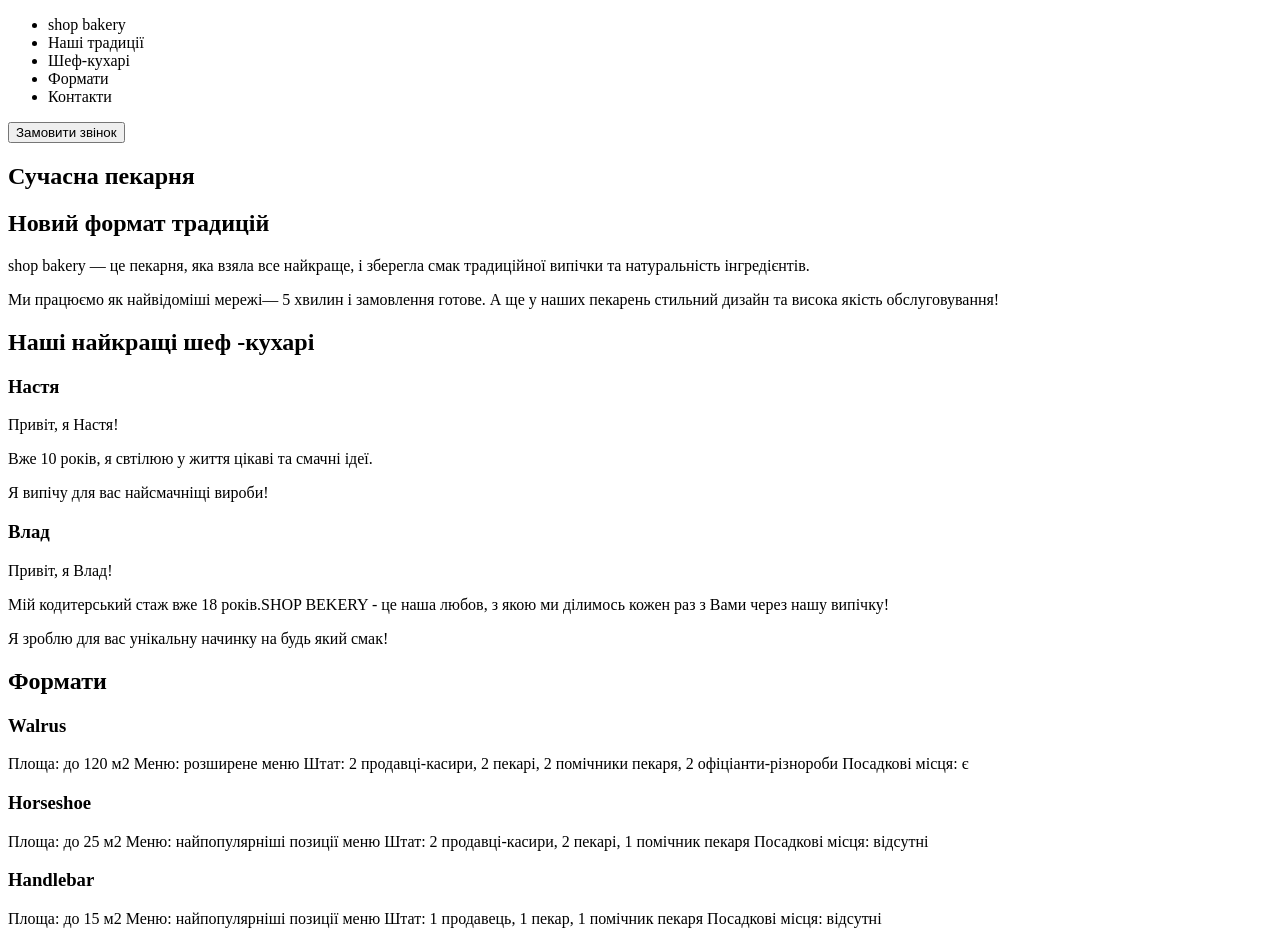
==== index.html @ a70827a6 "Merge pull request #1 from IvanAlexeivich/add_semant_tags add semant tegs and text" ====
<!DOCTYPE html>
<html lang="uk">
<head>
    <meta charset="UTF-8">
    <meta name="viewport" content="width=device-width, initial-scale=1.0">
    <link rel="stylesheet" href="./css/style.css">
    <title>Сучасна пекарня</title>
</head>
<body>
    <header>
        <nav>
            <ul>
                <li>shop bakery</li>
                <li>Наші традиції</li>
                <li>Шеф-кухарі</li>
                <li>Формати</li>
                <li>Контакти</li>
            </ul>
            <!-- logo and menu -->
        </nav>
        <button>Замовити звінок</button>
        <!-- button -->
    </header>
    <main>
        <section>
            <h1>Сучасна пекарня</h1>
        </section>
        <section>
            <h2>Новий формат традицій</h2>
            <p><span>shop bakery</span> — це пекарня, яка взяла все найкраще, і зберегла смак традиційної випічки та натуральність інгредієнтів.</p>
            <p>Ми працюємо як найвідоміші мережі— 
                <span>5 хвилин і замовлення готове</span>. 
                А ще у наших пекарень стильний дизайн 
                та висока якість обслуговування!</p>
        </section>
        <section>
            <h2>Наші найкращі 
                шеф -кухарі</h2>
            <article>
                <h3>Настя</h3>
                <p>
                    Привіт, я Настя!
                </p>
                <p>
                    Вже 10 років, я свтілюю у життя цікаві та смачні ідеї.
                </p>
                <p>
                    Я випічу для вас найсмачніщі вироби!
                </p>
        </article>
        <article>
                <h3>Влад</h3>
                <p>
                    Привіт, я Влад!
                </p>
                <p>
                    Мій кодитерський стаж вже 18 років.SHOP BEKERY - це наша любов, з якою ми ділимось кожен раз з Вами через нашу випічку!
                </p>
                <p>
                    Я зроблю для вас унікальну начинку на будь який смак!
                </p>
        </article>
    </section>
        <section>
            <h2>Формати</h2>
            <article>
                <h3>Walrus</h3>
                <p>
                    Площа: до 120 м2
                    Меню: розширене меню 
                    Штат: 2 продавці-касири, 2 пекарі, 2 помічники пекаря, 2 офіціанти-різнороби
                    Посадкові місця: є
                </p>
        </article>
        <article>
                <h3>Horseshoe</h3>
                <p>
                    Площа: до 25 м2
                    Меню: найпопулярніші позиції меню
                    Штат: 2 продавці-касири, 2 пекарі, 1 помічник пекаря
                    Посадкові місця: відсутні
                </p>
        </article>
        <article>
                <h3>Handlebar</h3>
                <p>
                    Площа: до 15 м2
                    Меню: найпопулярніші позиції меню 
                    Штат: 1 продавець, 1 пекар, 1 помічник пекаря
                    Посадкові місця: відсутні
                </p>
        </article>
    </section>
        <section></section>
    </main>
    <footer>

    </footer>
</body>
</html>
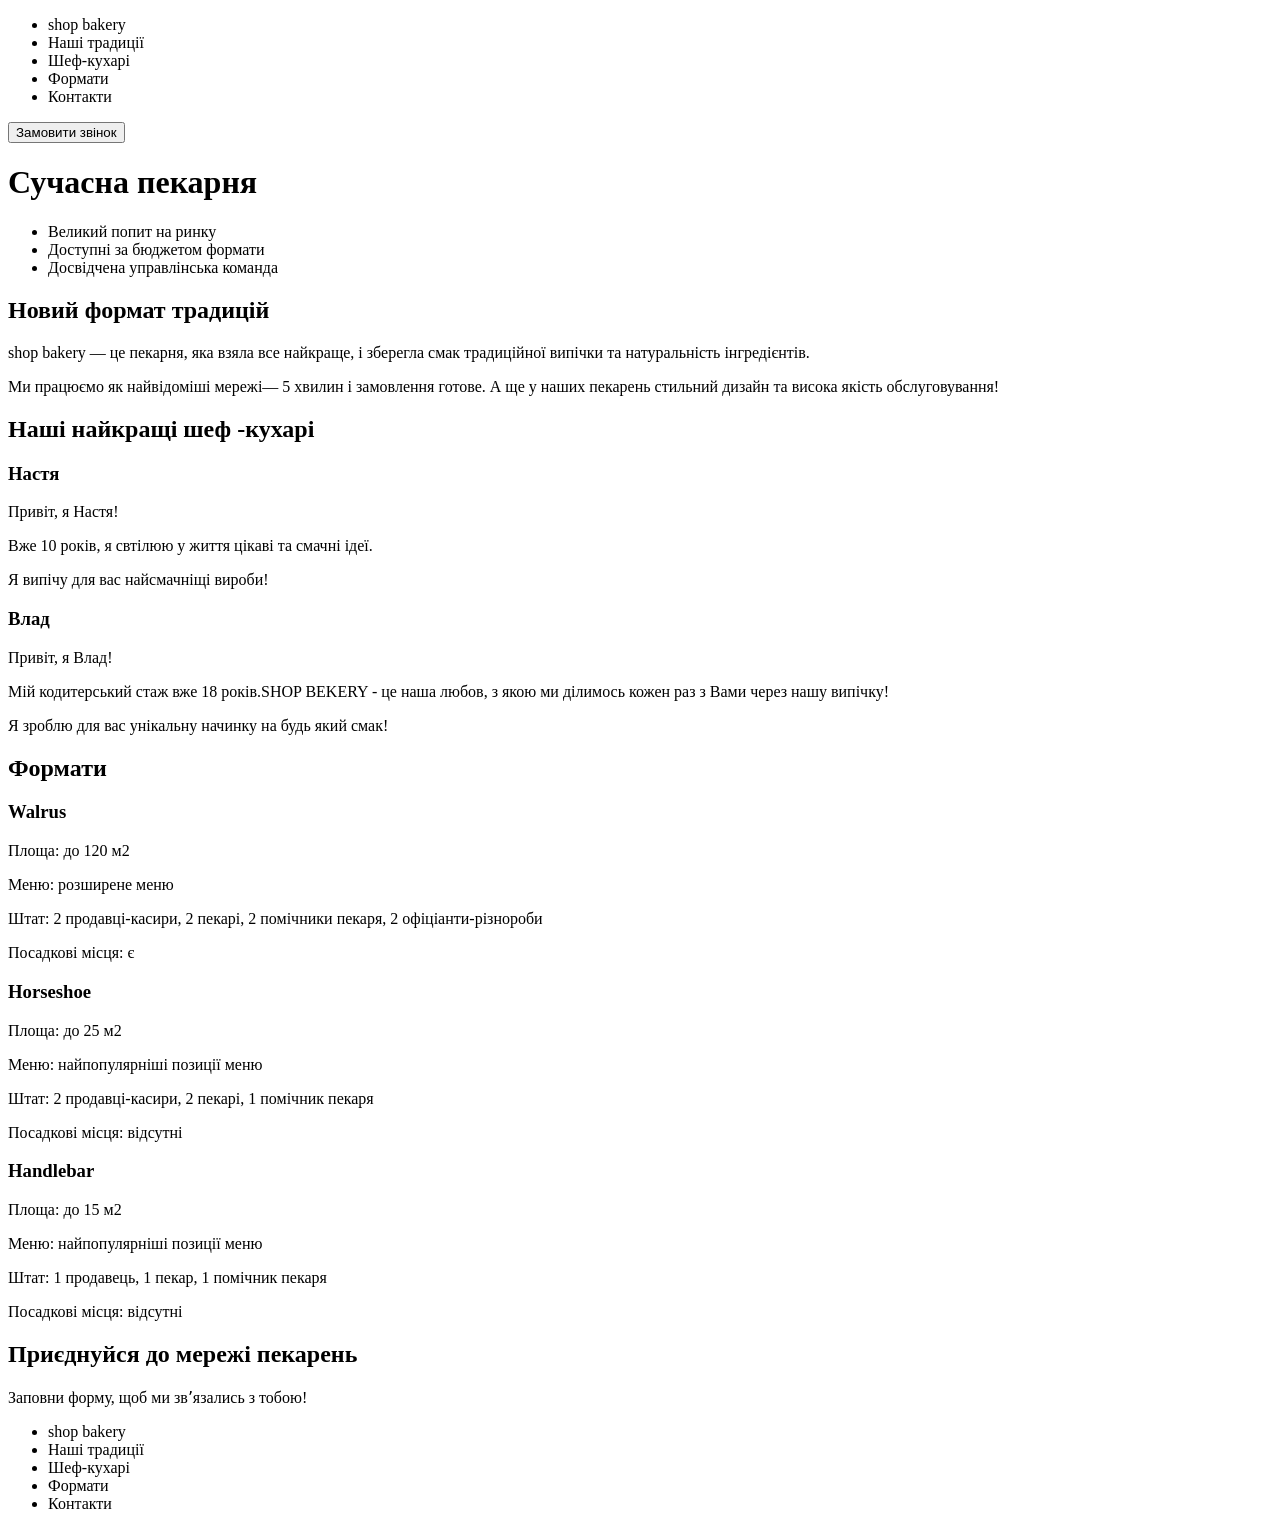
==== commit f2088425: "add new text" ====
--- a/index.html
+++ b/index.html
@@ -20,12 +20,15 @@
         </nav>
         <button>Замовити звінок</button>
         <!-- button -->
+        <h1>Сучасна пекарня</h1>
     </header>
     <main>
         <section>
-            <h1>Сучасна пекарня</h1>
-        </section>
-        <section>
+            <ul>
+                <li>Великий попит на ринку </li>
+                <li>Доступні за бюджетом формати</li>
+                <li>Досвідчена управлінська команда</li>
+            </ul>
             <h2>Новий формат традицій</h2>
             <p><span>shop bakery</span> — це пекарня, яка взяла все найкраще, і зберегла смак традиційної випічки та натуральність інгредієнтів.</p>
             <p>Ми працюємо як найвідоміші мережі— 
@@ -35,7 +38,7 @@
         </section>
         <section>
             <h2>Наші найкращі 
-                шеф -кухарі</h2>
+            <span> шеф -кухарі</span></h2>
             <article>
                 <h3>Настя</h3>
                 <p>
@@ -65,36 +68,44 @@
             <h2>Формати</h2>
             <article>
                 <h3>Walrus</h3>
-                <p>
-                    Площа: до 120 м2
-                    Меню: розширене меню 
-                    Штат: 2 продавці-касири, 2 пекарі, 2 помічники пекаря, 2 офіціанти-різнороби
-                    Посадкові місця: є
-                </p>
+                <p>Площа: до 120 м2</p>
+                <p>Меню: розширене меню </p>
+                <p>Штат: 2 продавці-касири, 2 пекарі, 2 помічники пекаря, 2 офіціанти-різнороби</p>
+                <p>Посадкові місця: є</p>
         </article>
         <article>
                 <h3>Horseshoe</h3>
-                <p>
-                    Площа: до 25 м2
-                    Меню: найпопулярніші позиції меню
-                    Штат: 2 продавці-касири, 2 пекарі, 1 помічник пекаря
-                    Посадкові місця: відсутні
-                </p>
+                <p>Площа: до 25 м2</p>
+                <p>Меню: найпопулярніші позиції меню</p>
+                <p>Штат: 2 продавці-касири, 2 пекарі, 1 помічник пекаря</p>
+                <p>Посадкові місця: відсутні</p>
         </article>
         <article>
                 <h3>Handlebar</h3>
-                <p>
-                    Площа: до 15 м2
-                    Меню: найпопулярніші позиції меню 
-                    Штат: 1 продавець, 1 пекар, 1 помічник пекаря
-                    Посадкові місця: відсутні
-                </p>
+                <p>Площа: до 15 м2</p>
+                <p>Меню: найпопулярніші позиції меню</p>
+                <p>Штат: 1 продавець, 1 пекар, 1 помічник пекаря</p>
+                <p>Посадкові місця: відсутні</p>
         </article>
     </section>
-        <section></section>
+        <section>
+            <h2>Приєднуйся до 
+                мережі пекарень </h2>
+                <p>Заповни форму, щоб ми звʼязались з тобою!</p>
+                
+        </section>
     </main>
     <footer>
-
+        <nav>
+            <ul>
+                <li>shop bakery</li>
+                <li>Наші традиції</li>
+                <li>Шеф-кухарі</li>
+                <li>Формати</li>
+                <li>Контакти</li>
+            </ul>
+            <!-- logo and menu -->
+        </nav>
     </footer>
 </body>
 </html>
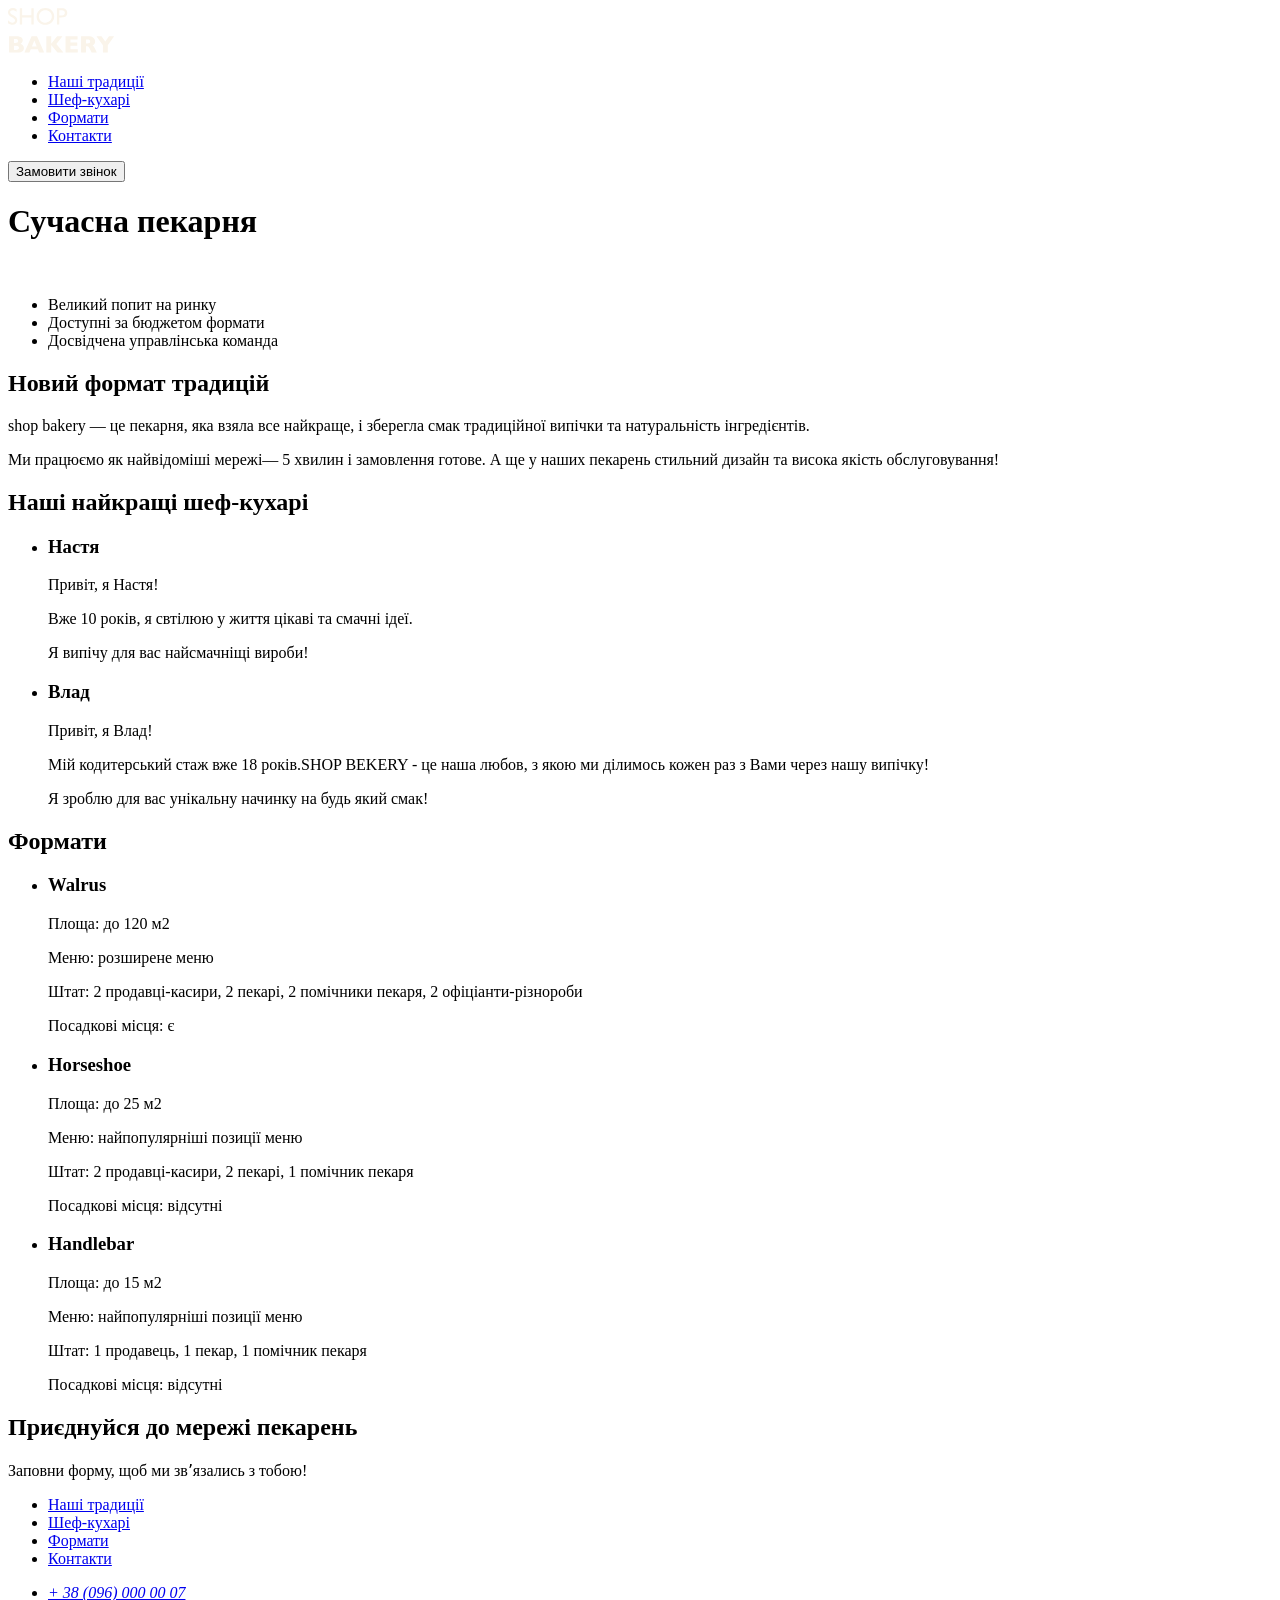
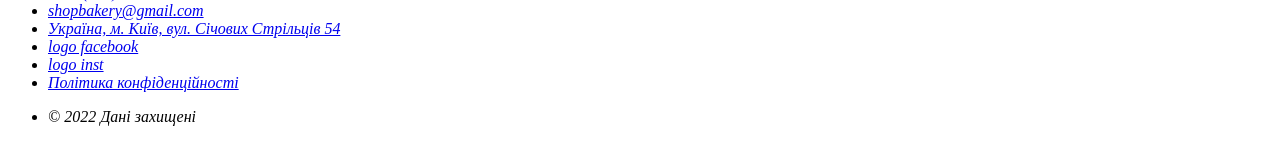
==== commit 2c3274ab: "fix_text" ====
--- a/index.html
+++ b/index.html
@@ -8,21 +8,29 @@
 </head>
 <body>
     <header>
+        <!--1. добавить файлы в гит (git add ...)
+        2. закомитить
+        3. отослать на гитхаб
+        4. сделть  pullrequest
+        5. скачать измененную ветку на main-->
+        <!--logo-->
+        <a href="#"><img src="./img/logo (3).svg" alt=""></a>
         <nav>
+            <!--menu-->
             <ul>
-                <li>shop bakery</li>
-                <li>Наші традиції</li>
-                <li>Шеф-кухарі</li>
-                <li>Формати</li>
-                <li>Контакти</li>
+                <li> <a href="#">Наші традиції</a></li>
+                <li> <a href="#">Шеф-кухарі</a></li>
+                <li> <a href="#">Формати</a></li>
+                <li> <a href="#">Контакти</a></li>
             </ul>
-            <!-- logo and menu -->
         </nav>
-        <button>Замовити звінок</button>
         <!-- button -->
+         <!-- type = "submit|button" -->
+        <button type="button">Замовити звінок</button>
         <h1>Сучасна пекарня</h1>
     </header>
     <main>
+        <img src="./img/image 1559.svg" alt="">
         <section>
             <ul>
                 <li>Великий попит на ринку </li>
@@ -38,55 +46,68 @@
         </section>
         <section>
             <h2>Наші найкращі 
-            <span> шеф -кухарі</span></h2>
-            <article>
-                <h3>Настя</h3>
-                <p>
-                    Привіт, я Настя!
-                </p>
-                <p>
-                    Вже 10 років, я свтілюю у життя цікаві та смачні ідеї.
-                </p>
-                <p>
-                    Я випічу для вас найсмачніщі вироби!
-                </p>
-        </article>
-        <article>
-                <h3>Влад</h3>
-                <p>
-                    Привіт, я Влад!
-                </p>
-                <p>
-                    Мій кодитерський стаж вже 18 років.SHOP BEKERY - це наша любов, з якою ми ділимось кожен раз з Вами через нашу випічку!
-                </p>
-                <p>
-                    Я зроблю для вас унікальну начинку на будь який смак!
-                </p>
-        </article>
+            <span> шеф-кухарі</span></h2>
+            <ul>
+                <li><article>
+                    <h3>Настя</h3>
+                    <p>
+                        Привіт, я Настя!
+                    </p>
+                    <p>
+                        Вже 10 років, я свтілюю у життя цікаві та смачні ідеї.
+                    </p>
+                    <p>
+                        Я випічу для вас найсмачніщі вироби!
+                    </p>
+            </article>
+        </li>
+                <li>
+                    <article>
+                    <h3>Влад</h3>
+                    <p>
+                        Привіт, я Влад!
+                    </p>
+                    <p>
+                        Мій кодитерський стаж вже 18 років.SHOP BEKERY - це наша любов, з якою ми ділимось кожен раз з Вами через нашу випічку!
+                    </p>
+                    <p>
+                        Я зроблю для вас унікальну начинку на будь який смак!
+                    </p>
+            </article>
+        </li>
+            </ul>
     </section>
         <section>
             <h2>Формати</h2>
-            <article>
-                <h3>Walrus</h3>
-                <p>Площа: до 120 м2</p>
-                <p>Меню: розширене меню </p>
-                <p>Штат: 2 продавці-касири, 2 пекарі, 2 помічники пекаря, 2 офіціанти-різнороби</p>
-                <p>Посадкові місця: є</p>
-        </article>
-        <article>
-                <h3>Horseshoe</h3>
-                <p>Площа: до 25 м2</p>
-                <p>Меню: найпопулярніші позиції меню</p>
-                <p>Штат: 2 продавці-касири, 2 пекарі, 1 помічник пекаря</p>
-                <p>Посадкові місця: відсутні</p>
-        </article>
-        <article>
-                <h3>Handlebar</h3>
-                <p>Площа: до 15 м2</p>
-                <p>Меню: найпопулярніші позиції меню</p>
-                <p>Штат: 1 продавець, 1 пекар, 1 помічник пекаря</p>
-                <p>Посадкові місця: відсутні</p>
-        </article>
+            <ul>
+                <li>
+                    <article>
+                    <h3>Walrus</h3>
+                    <p>Площа: до 120 м2</p>
+                    <p>Меню: розширене меню </p>
+                    <p>Штат: 2 продавці-касири, 2 пекарі, 2 помічники пекаря, 2 офіціанти-різнороби</p>
+                    <p>Посадкові місця: є</p>
+            </article>
+        </li>
+                <li>
+                    <article>
+                    <h3>Horseshoe</h3>
+                    <p>Площа: до 25 м2</p>
+                    <p>Меню: найпопулярніші позиції меню</p>
+                    <p>Штат: 2 продавці-касири, 2 пекарі, 1 помічник пекаря</p>
+                    <p>Посадкові місця: відсутні</p>
+            </article>
+        </li>
+                <li>
+                    <article>
+                    <h3>Handlebar</h3>
+                    <p>Площа: до 15 м2</p>
+                    <p>Меню: найпопулярніші позиції меню</p>
+                    <p>Штат: 1 продавець, 1 пекар, 1 помічник пекаря</p>
+                    <p>Посадкові місця: відсутні</p>
+            </article>
+        </li>
+            </ul>
     </section>
         <section>
             <h2>Приєднуйся до 
@@ -98,14 +119,24 @@
     <footer>
         <nav>
             <ul>
-                <li>shop bakery</li>
-                <li>Наші традиції</li>
-                <li>Шеф-кухарі</li>
-                <li>Формати</li>
-                <li>Контакти</li>
+                <li> <a href="#">Наші традиції</a></li>
+                <li> <a href="#">Шеф-кухарі</a></li>
+                <li> <a href="#">Формати</a></li>
+                <li> <a href="#">Контакти</a></li>
             </ul>
-            <!-- logo and menu -->
         </nav>
+        <address>
+            <ul>
+                <li><a href="tel:+380960000007">+ 38 (096) 000 00 07</a></li>
+                <li><a href="mailto:shopbakery@gmail.com">shopbakery@gmail.com</a></li>
+                <li><a href="https://maps.app.goo.gl/h63m5sWu2sTMr6Gr7" target="_blank">Україна, м. Київ, 
+                    вул. Січових Стрільців 54</a></li>
+                    <li><a href="#">logo facebook</a></li>
+                    <li><a href="#">logo inst</a></li>
+                    <li><a href="#" target="_blank">Політика конфіденційності</a></li>
+                    <li><p>&copy; 2022 Дані захищені</p></li>
+            </ul>
+        </address>
     </footer>
 </body>
 </html>
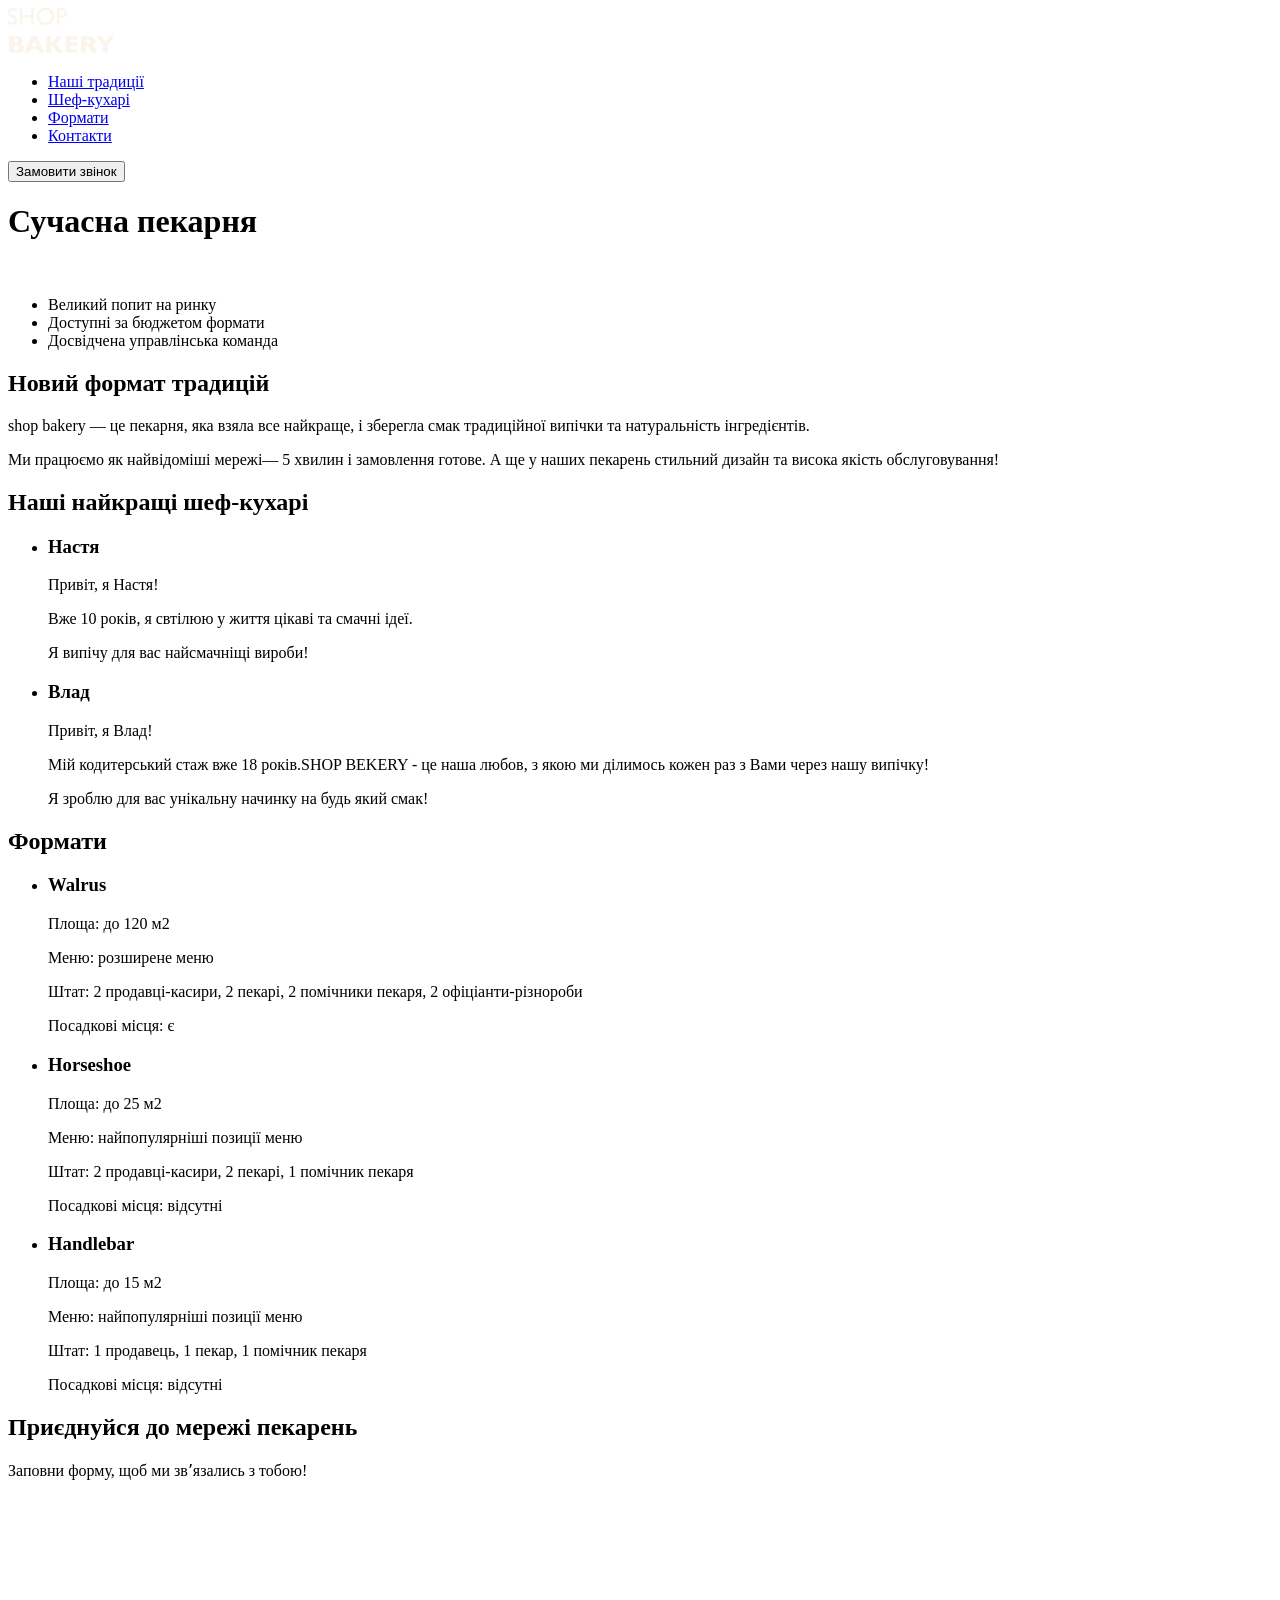
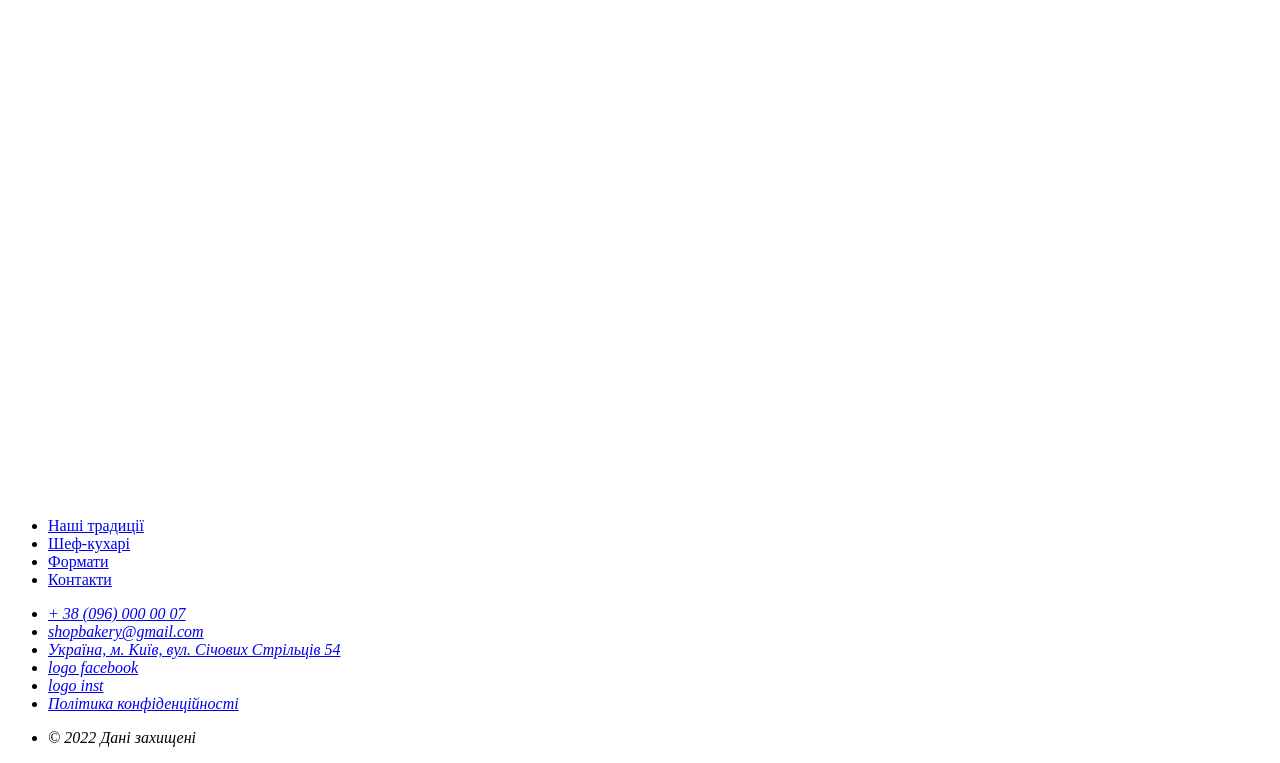
==== commit 25d516f6: "add-links" ====
--- a/index.html
+++ b/index.html
@@ -14,14 +14,14 @@
         4. сделть  pullrequest
         5. скачать измененную ветку на main-->
         <!--logo-->
-        <a href="#"><img src="./img/logo (3).svg" alt=""></a>
+        <a href="./index.html"><img src="./img/logo (3).svg" alt="logo"></a>
         <nav>
             <!--menu-->
             <ul>
-                <li> <a href="#">Наші традиції</a></li>
-                <li> <a href="#">Шеф-кухарі</a></li>
-                <li> <a href="#">Формати</a></li>
-                <li> <a href="#">Контакти</a></li>
+                <li> <a href="#traditions">Наші традиції</a></li>
+                <li> <a href="#chefs">Шеф-кухарі</a></li>
+                <li> <a href="#formats">Формати</a></li>
+                <li> <a href="#contacts">Контакти</a></li>
             </ul>
         </nav>
         <!-- button -->
@@ -31,7 +31,7 @@
     </header>
     <main>
         <img src="./img/image 1559.svg" alt="">
-        <section>
+        <section id = "traditions">
             <ul>
                 <li>Великий попит на ринку </li>
                 <li>Доступні за бюджетом формати</li>
@@ -44,7 +44,7 @@
                 А ще у наших пекарень стильний дизайн 
                 та висока якість обслуговування!</p>
         </section>
-        <section>
+        <section id = "chefs">
             <h2>Наші найкращі 
             <span> шеф-кухарі</span></h2>
             <ul>
@@ -77,12 +77,12 @@
         </li>
             </ul>
     </section>
-        <section>
+        <section id = "formats">
             <h2>Формати</h2>
             <ul>
                 <li>
                     <article>
-                    <h3>Walrus</h3>
+                    <h3 lang="en">Walrus</h3>
                     <p>Площа: до 120 м2</p>
                     <p>Меню: розширене меню </p>
                     <p>Штат: 2 продавці-касири, 2 пекарі, 2 помічники пекаря, 2 офіціанти-різнороби</p>
@@ -91,7 +91,7 @@
         </li>
                 <li>
                     <article>
-                    <h3>Horseshoe</h3>
+                    <h3 lang="en">Horseshoe</h3>
                     <p>Площа: до 25 м2</p>
                     <p>Меню: найпопулярніші позиції меню</p>
                     <p>Штат: 2 продавці-касири, 2 пекарі, 1 помічник пекаря</p>
@@ -100,7 +100,7 @@
         </li>
                 <li>
                     <article>
-                    <h3>Handlebar</h3>
+                    <h3 lang="en">Handlebar</h3>
                     <p>Площа: до 15 м2</p>
                     <p>Меню: найпопулярніші позиції меню</p>
                     <p>Штат: 1 продавець, 1 пекар, 1 помічник пекаря</p>
@@ -109,20 +109,28 @@
         </li>
             </ul>
     </section>
-        <section>
+        <section id = "contacts">
             <h2>Приєднуйся до 
                 мережі пекарень </h2>
                 <p>Заповни форму, щоб ми звʼязались з тобою!</p>
-                
+                <iframe
+                    src="https://www.google.com/maps/embed?pb=!1m18!1m12!1m3!1d2540.1636289098733!2d30.4912733!3d50.4566776!2m3!1f0!2f0!3f0!3m2!1i1024!2i768!4f13.1!3m3!1m2!1s0x40d4ce637c006b2d%3A0xaf86385f19996ff0!2z0YPQuy4g0KHQtdGH0LXQstGL0YUg0KHRgtGA0LXQu9GM0YbQvtCyLCA1NCwg0JrQuNC10LIsIDAyMDAw!5e0!3m2!1sru!2sua!4v1770472418520!5m2!1sru!2sua"
+                    width="605"
+                    height="601"
+                    style="border:0;"
+                    allowfullscreen=""
+                    loading="lazy"
+                    referrerpolicy="no-referrer-when-downgrade">
+                </iframe>    
         </section>
     </main>
     <footer>
         <nav>
             <ul>
-                <li> <a href="#">Наші традиції</a></li>
-                <li> <a href="#">Шеф-кухарі</a></li>
-                <li> <a href="#">Формати</a></li>
-                <li> <a href="#">Контакти</a></li>
+                <li> <a href="#traditions">Наші традиції</a></li>
+                <li> <a href="#chefs">Шеф-кухарі</a></li>
+                <li> <a href="#formats">Формати</a></li>
+                <li> <a href="#contacts">Контакти</a></li>
             </ul>
         </nav>
         <address>
@@ -133,7 +141,7 @@
                     вул. Січових Стрільців 54</a></li>
                     <li><a href="#">logo facebook</a></li>
                     <li><a href="#">logo inst</a></li>
-                    <li><a href="#" target="_blank">Політика конфіденційності</a></li>
+                    <li><a href="./privacy_policy.html" target="_blank">Політика конфіденційності</a></li>
                     <li><p>&copy; 2022 Дані захищені</p></li>
             </ul>
         </address>
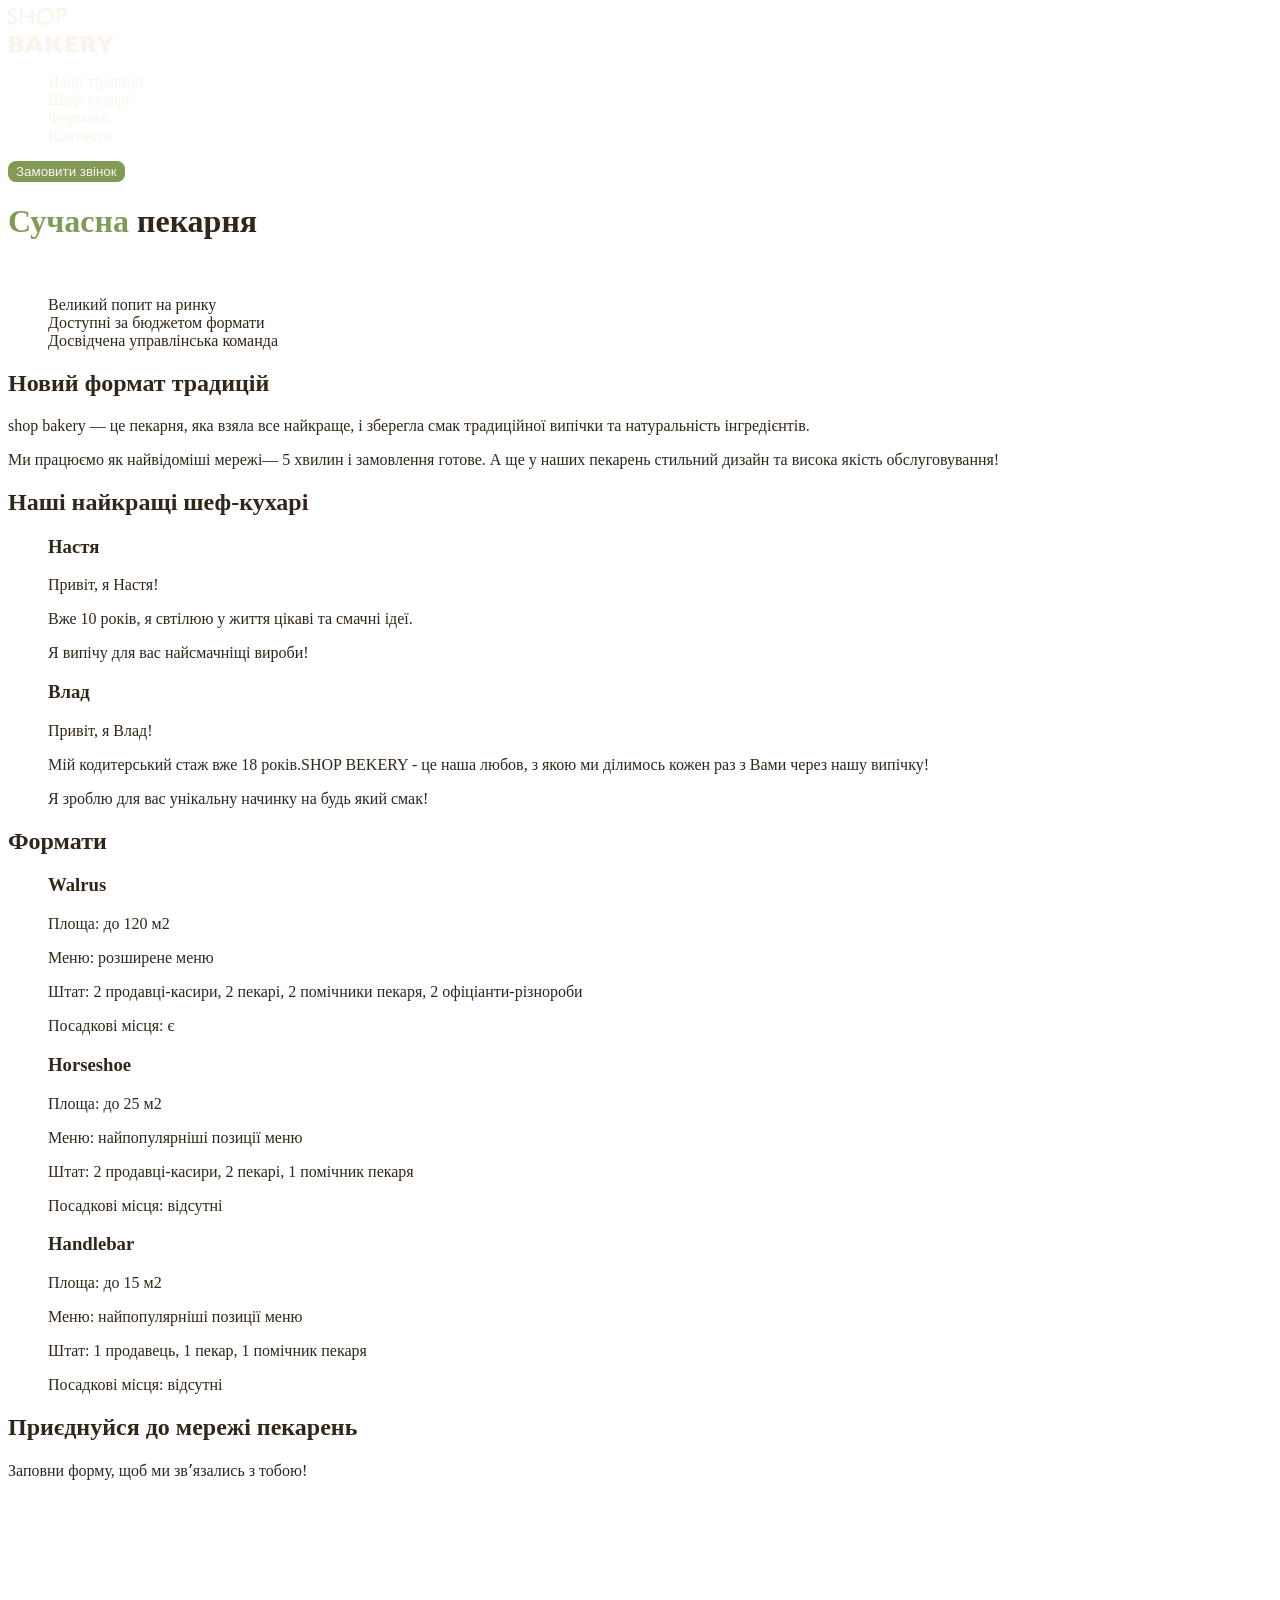
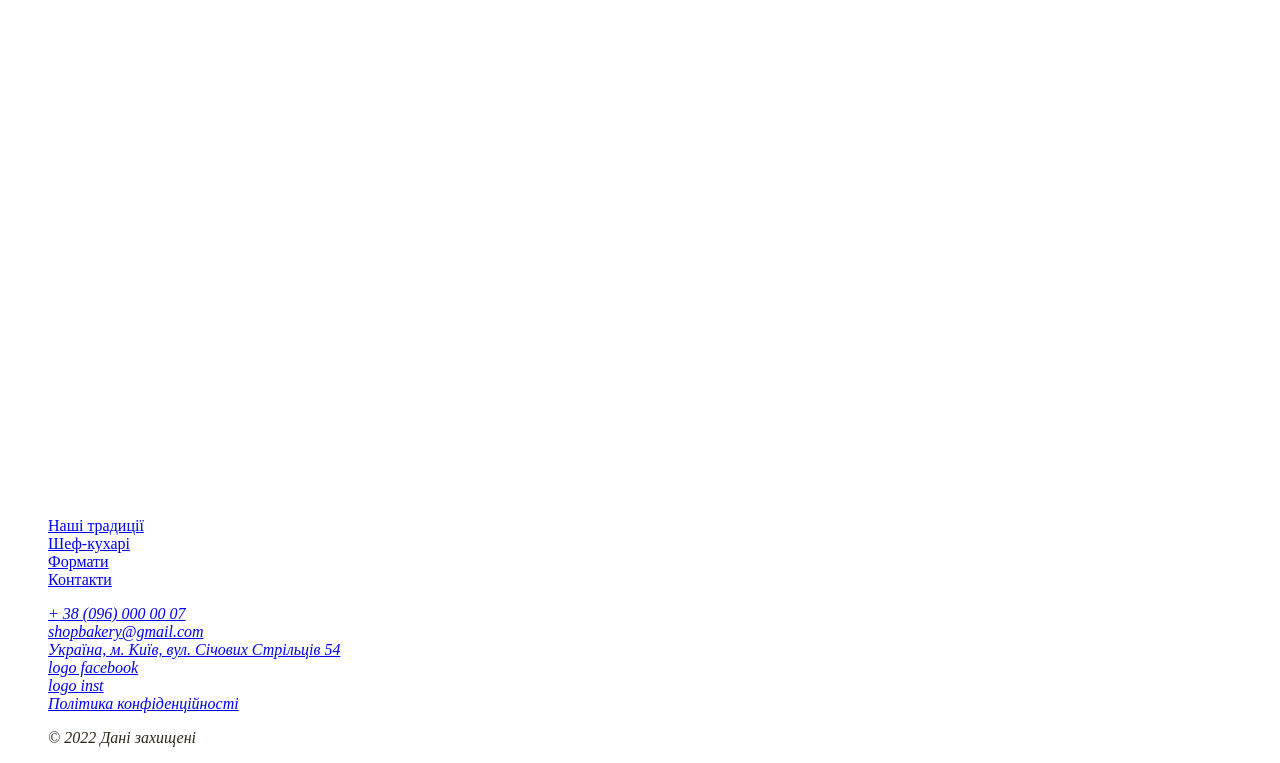
==== commit 543a62fe: "Merge pull request #4 from IvanAlexeivich/add-css add css variable, body, nav-list, hero-title" ====
--- a/index.html
+++ b/index.html
@@ -17,17 +17,17 @@
         <a href="./index.html"><img src="./img/logo (3).svg" alt="logo"></a>
         <nav>
             <!--menu-->
-            <ul>
-                <li> <a href="#traditions">Наші традиції</a></li>
-                <li> <a href="#chefs">Шеф-кухарі</a></li>
-                <li> <a href="#formats">Формати</a></li>
-                <li> <a href="#contacts">Контакти</a></li>
+            <ul class="nav-list">
+                <li><a href="#traditions">Наші традиції</a></li>
+                <li><a href="#chefs">Шеф-кухарі</a></li>
+                <li><a href="#formats">Формати</a></li>
+                <li><a href="#contacts">Контакти</a></li>
             </ul>
         </nav>
         <!-- button -->
          <!-- type = "submit|button" -->
-        <button type="button">Замовити звінок</button>
-        <h1>Сучасна пекарня</h1>
+        <button class="button" type="button">Замовити звінок</button>
+        <h1><span class="hero-title">Сучасна</span> пекарня</h1>
     </header>
     <main>
         <img src="./img/image 1559.svg" alt="">
@@ -48,7 +48,8 @@
             <h2>Наші найкращі 
             <span> шеф-кухарі</span></h2>
             <ul>
-                <li><article>
+                <li>
+                    <article>
                     <h3>Настя</h3>
                     <p>
                         Привіт, я Настя!
--- a/css/style.css
+++ b/css/style.css
@@ -0,0 +1,51 @@
+:root {
+    --color-primary-white: #FAF4EA;
+    --color-primary-dark: #31261A;
+    --color-primary-green: #819B57;
+    --color-secondary-white: #CFCFBC;
+    --color-secondary-orange: #A18268;
+    --color-secondary-green: #465929;
+}
+
+body {
+    color: var(--color-primary-dark);
+}
+ul {
+    list-style-type: none;
+}
+
+.button {
+    color: #FAF4EA;
+    background-color: #819B57;
+    border: 2px solid #819B57;
+    border-radius: 8px;
+    cursor: pointer;
+}
+
+.button:hover {
+    color: #31261A;
+    background-color: transparent
+}
+
+.button:focus {
+    color: #31261A;
+    background-color: transparent
+}
+
+.button:active {
+    color: #31261A;
+    background-color: transparent
+}
+
+.nav-list a {
+    text-decoration: none;
+    color: var(--color-primary-white);
+}
+
+.nav-list a:hover {
+    color: var(--color-primary-green);
+}
+
+.hero-title {
+    color: var(--color-primary-green);
+}
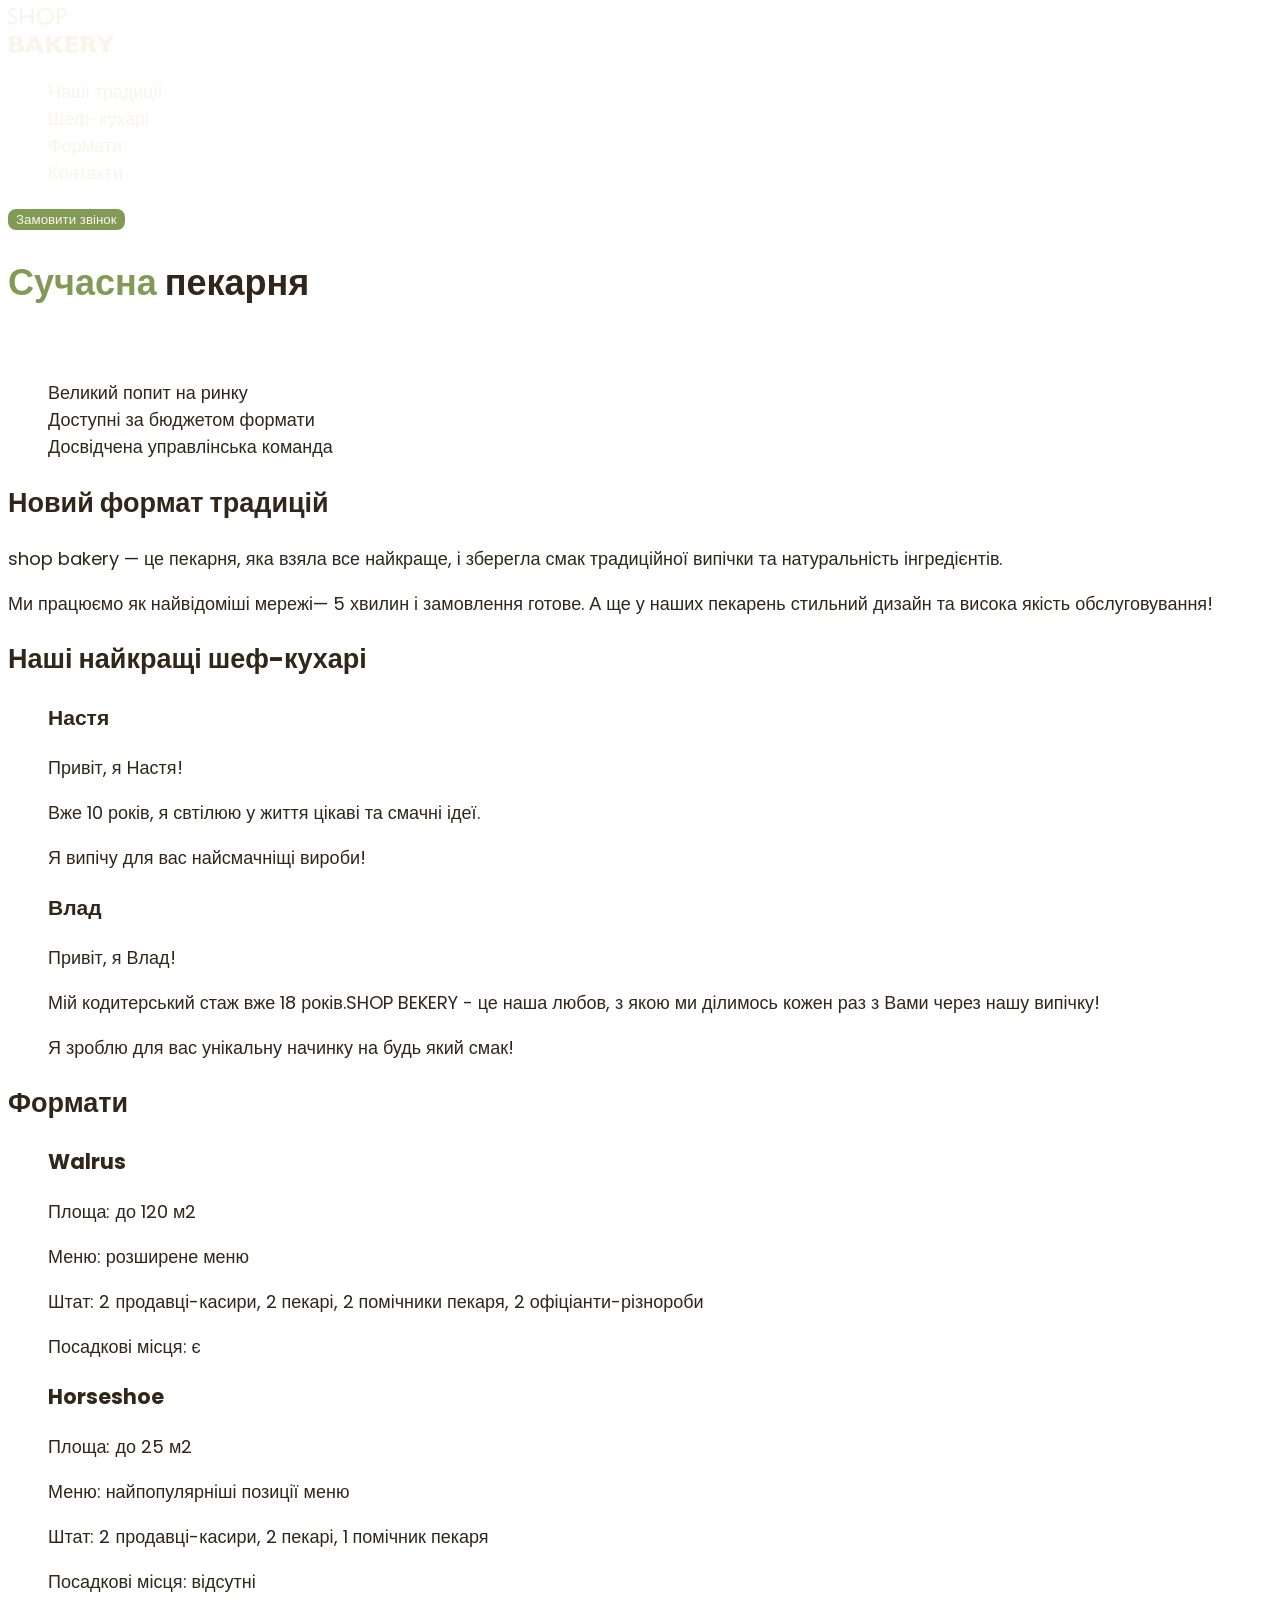
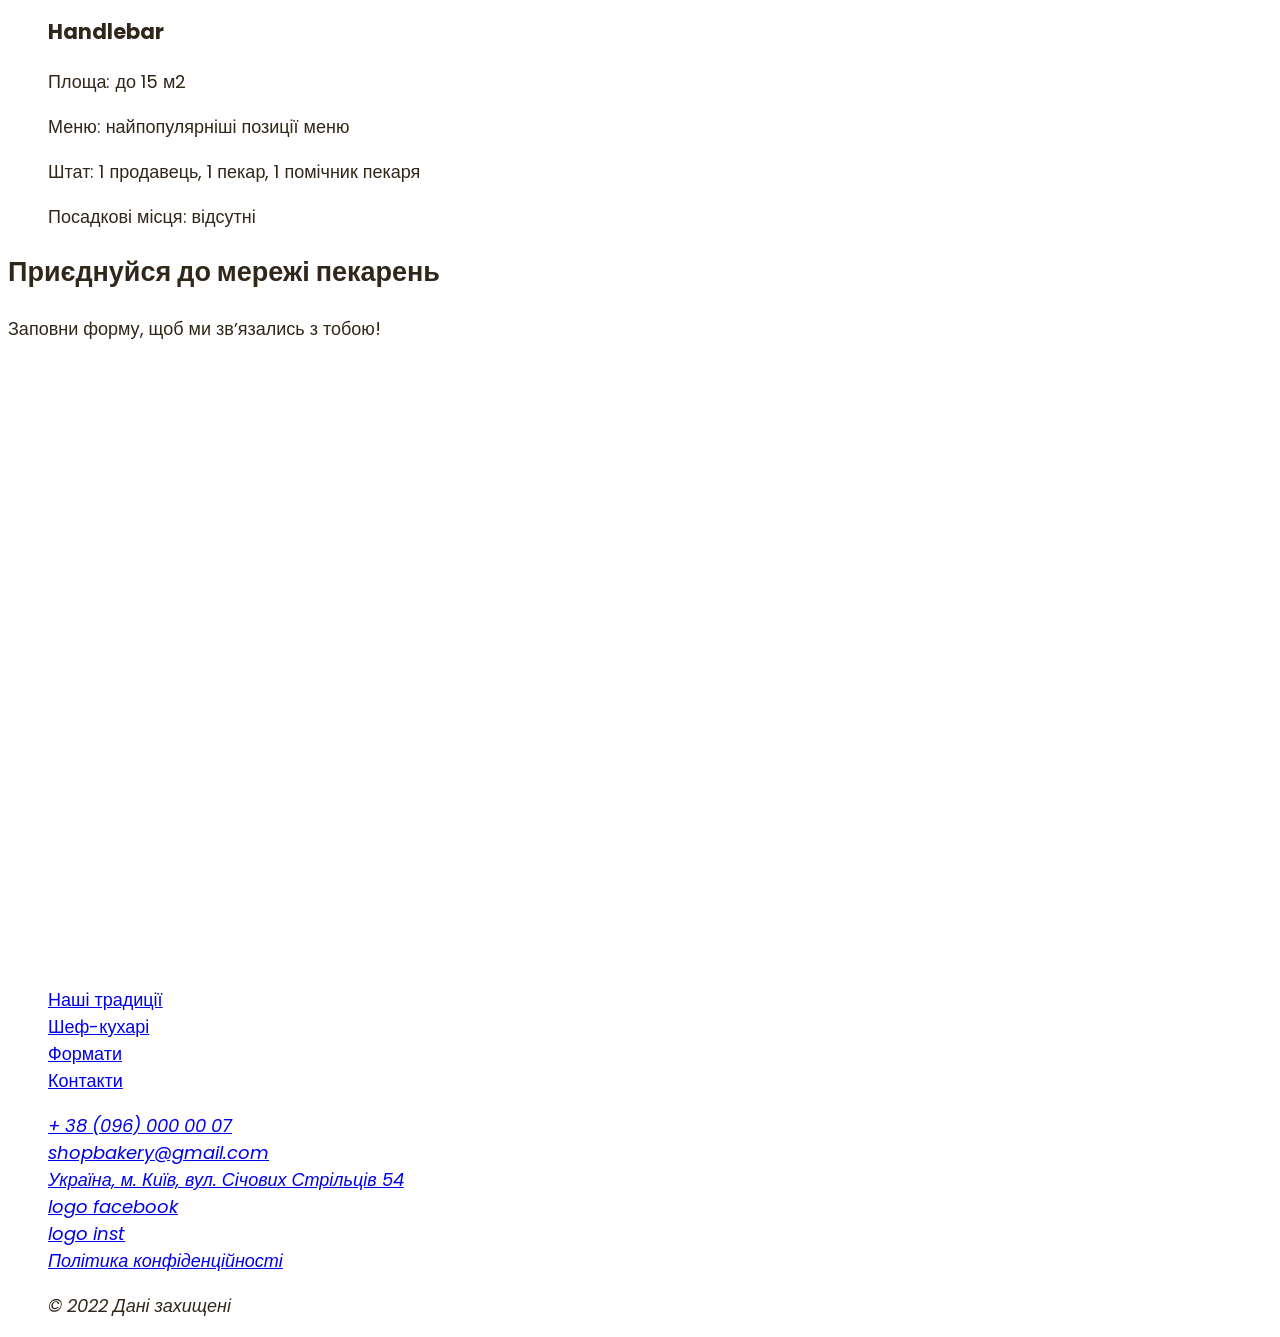
==== commit 540d4c4c: "Merge pull request #5 from IvanAlexeivich/add_css_text added font modifications" ====
--- a/index.html
+++ b/index.html
@@ -3,6 +3,9 @@
 <head>
     <meta charset="UTF-8">
     <meta name="viewport" content="width=device-width, initial-scale=1.0">
+    <link rel="preconnect" href="https://fonts.googleapis.com">
+    <link rel="preconnect" href="https://fonts.gstatic.com" crossorigin>
+    <link href="https://fonts.googleapis.com/css2?family=Poppins:wght@300;400;600;900&display=swap" rel="stylesheet">
     <link rel="stylesheet" href="./css/style.css">
     <title>Сучасна пекарня</title>
 </head>
--- a/css/style.css
+++ b/css/style.css
@@ -9,6 +9,8 @@
 
 body {
     color: var(--color-primary-dark);
+    font-family: 'Poppins', sans-serif;
+    font-size: 18px;
 }
 ul {
     list-style-type: none;
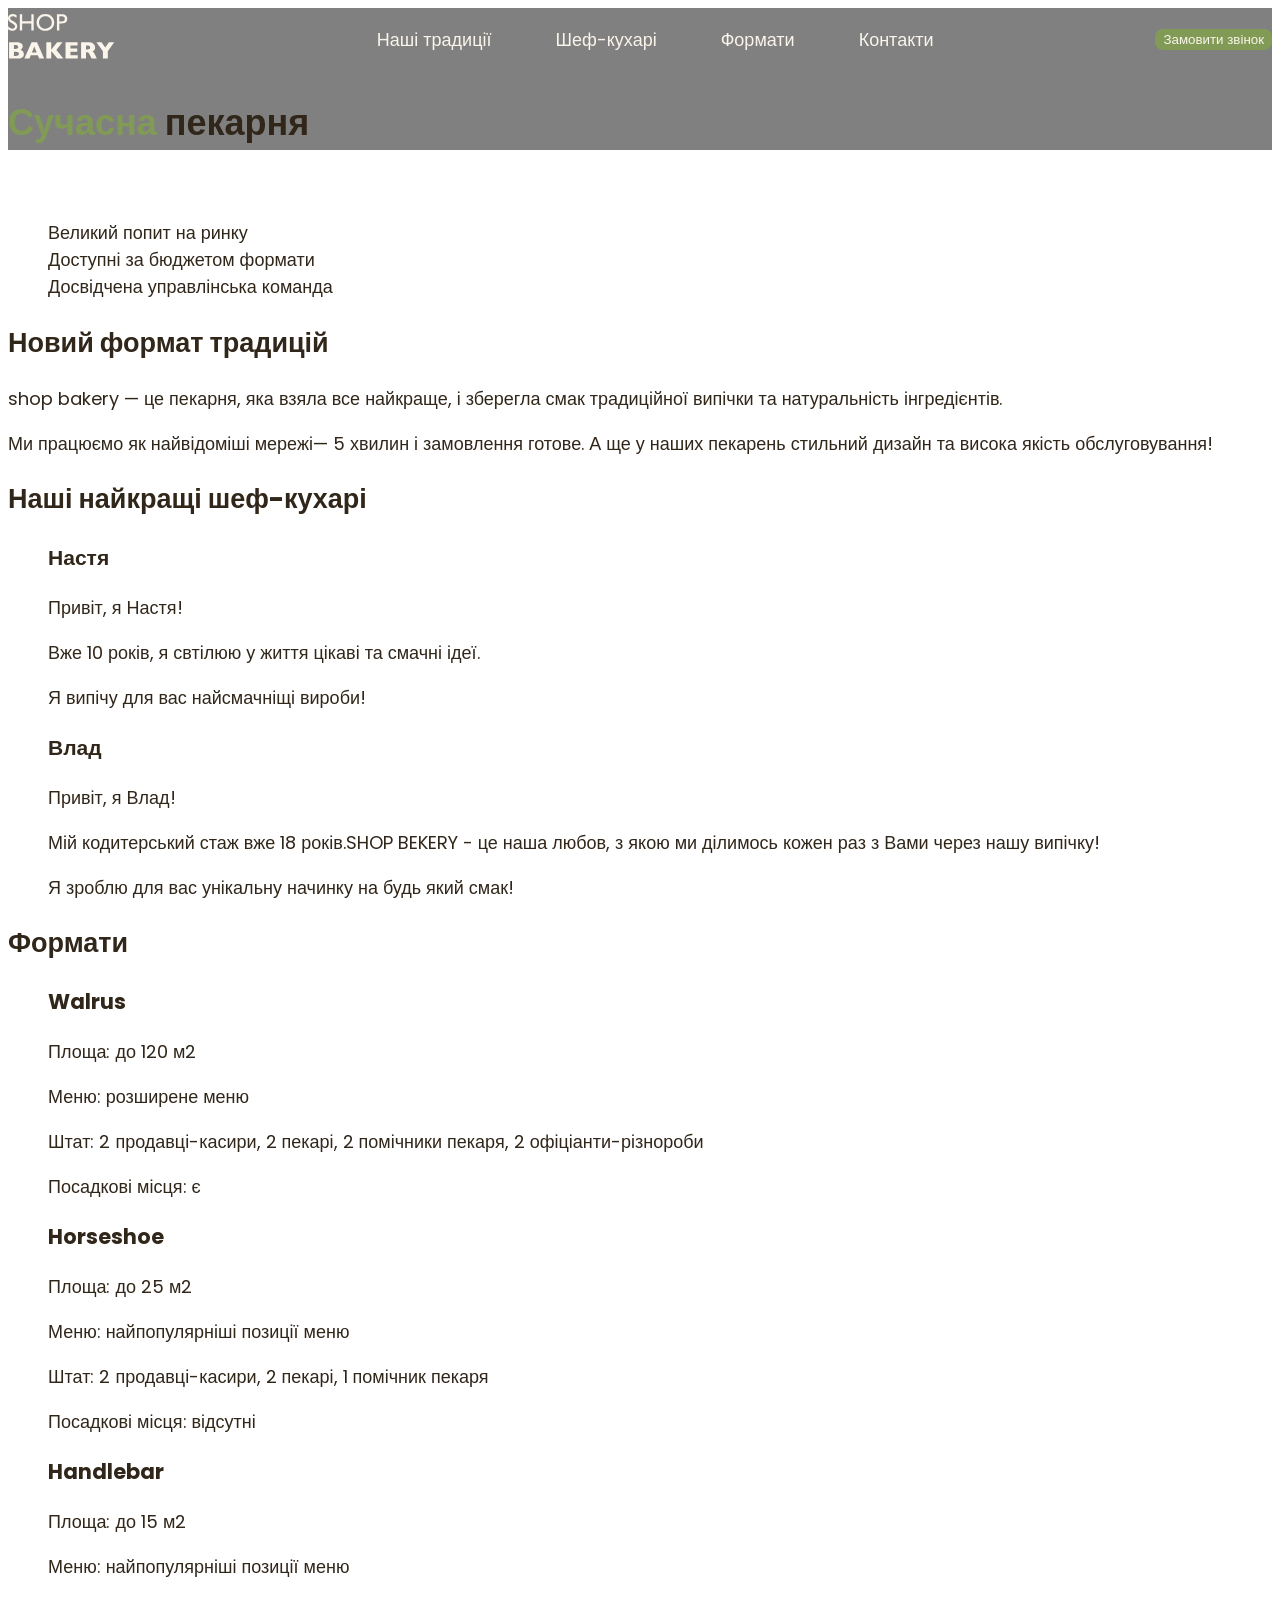
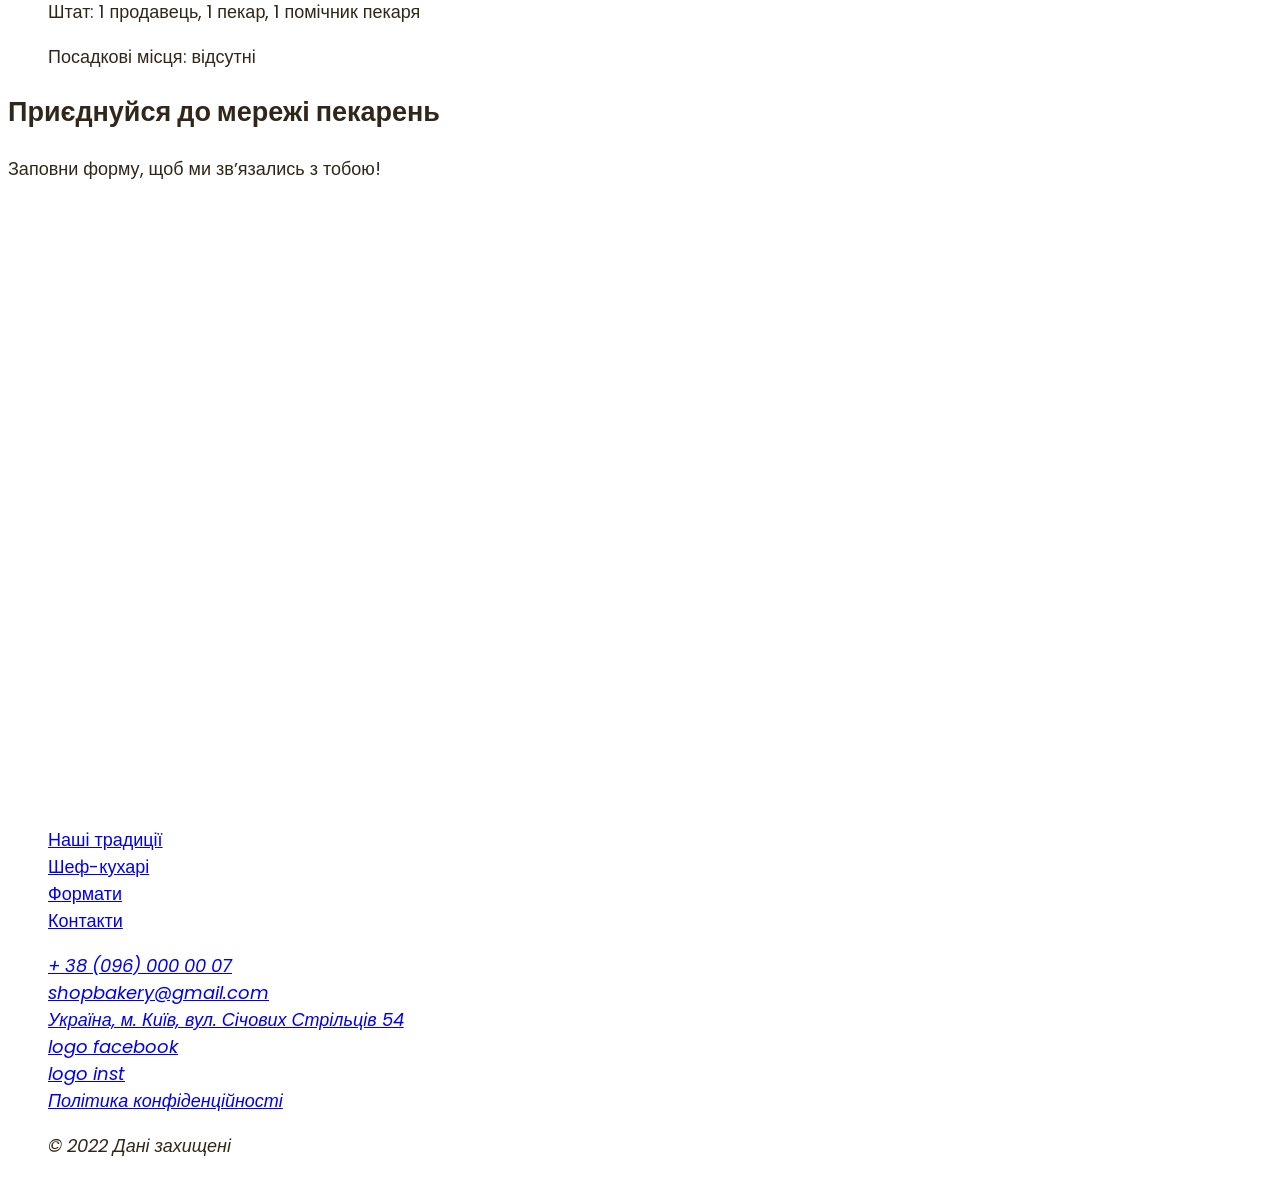
==== commit fdf09ac5: "header update" ====
--- a/index.html
+++ b/index.html
@@ -10,16 +10,17 @@
     <title>Сучасна пекарня</title>
 </head>
 <body>
-    <header>
+    <header class="header">
         <!--1. добавить файлы в гит (git add ...)
         2. закомитить
         3. отослать на гитхаб
         4. сделть  pullrequest
         5. скачать измененную ветку на main-->
         <!--logo-->
-        <a href="./index.html"><img src="./img/logo (3).svg" alt="logo"></a>
-        <nav>
+        <div class="header-container">
+        <nav class="header-nav">
             <!--menu-->
+            <a href="./index.html"><img src="./img/logo (3).svg" alt="logo"></a>
             <ul class="nav-list">
                 <li><a href="#traditions">Наші традиції</a></li>
                 <li><a href="#chefs">Шеф-кухарі</a></li>
@@ -30,6 +31,7 @@
         <!-- button -->
          <!-- type = "submit|button" -->
         <button class="button" type="button">Замовити звінок</button>
+        </div>
         <h1><span class="hero-title">Сучасна</span> пекарня</h1>
     </header>
     <main>
--- a/css/style.css
+++ b/css/style.css
@@ -39,6 +39,13 @@
     background-color: transparent
 }
 
+.nav-list {
+    display: flex;
+    gap: 64px;
+    flex-grow: 1;
+    justify-content: center;
+}
+
 .nav-list a {
     text-decoration: none;
     color: var(--color-primary-white);
@@ -50,4 +57,17 @@
 
 .hero-title {
     color: var(--color-primary-green);
-}+}
+.header {
+    background-color: gray;
+}
+
+.header-container {
+    display: flex;
+    align-items: center;
+}
+.header-nav {
+    display: flex;
+    align-items: center;
+    flex-grow: 1;
+}
